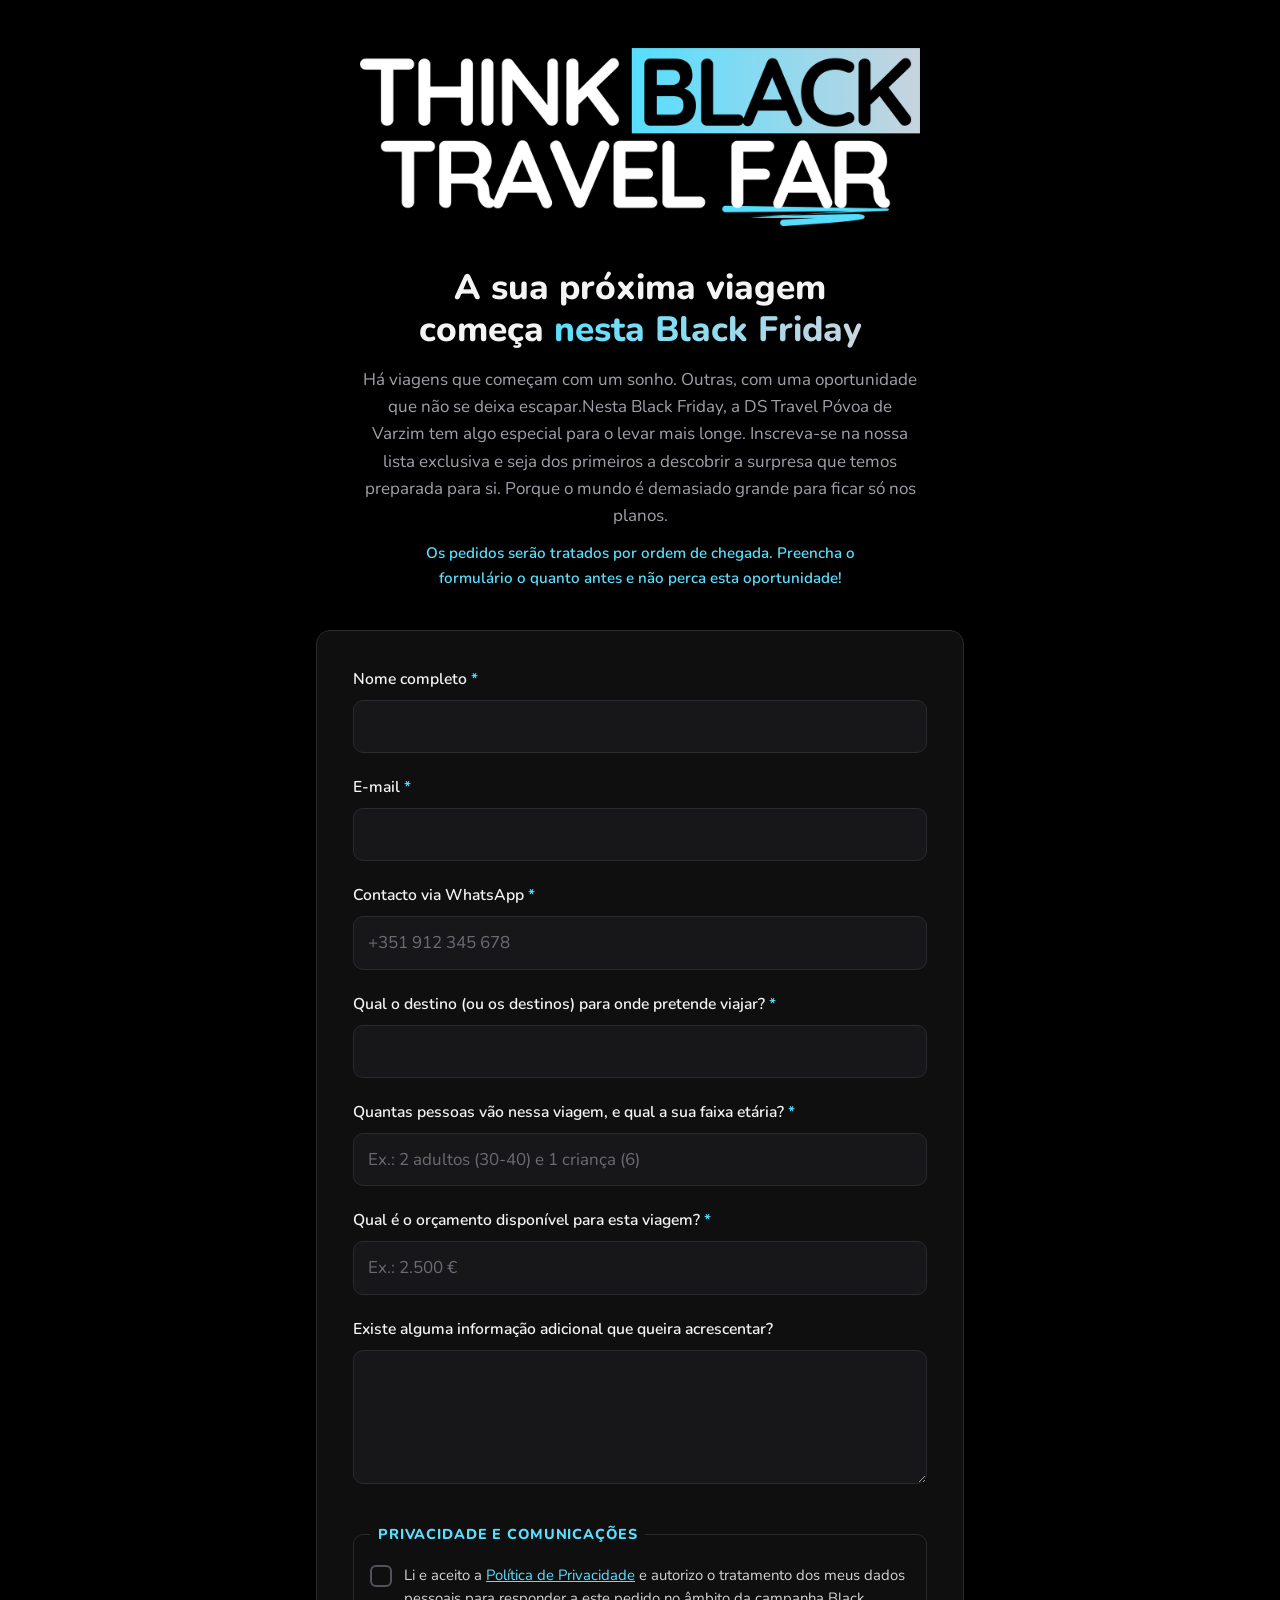
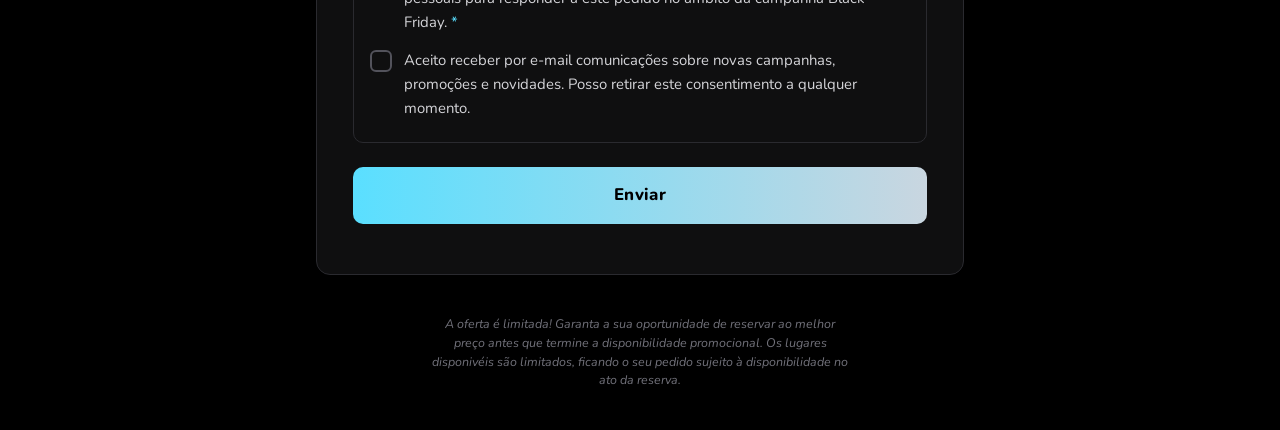
==== index.html @ 7b6ffd23 "Mod" ====
<!doctype html>
<html lang="pt-PT">
<head>
  <meta charset="utf-8">
  <meta name="viewport" content="width=device-width, initial-scale=1">
  <title>Black Friday | Think Black Travel Far</title>
  <meta name="description" content="Campanha Black Friday — diga-nos para onde quer viajar e receba uma proposta à sua medida.">
  <link rel="preconnect" href="https://fonts.googleapis.com">
  <link rel="preconnect" href="https://fonts.gstatic.com" crossorigin>
  <link href="https://fonts.googleapis.com/css2?family=Nunito:ital,wght@0,400;0,600;0,800;1,400&display=swap" rel="stylesheet">
  <link rel="stylesheet" href="styles.css">
</head>
<body>

  <main class="page">

    <!-- 1. TOPO: IMAGEM CENTRADA -->
    <header class="hero">
      <img src="logo.png" alt="Think Black Travel Far" class="hero__logo" width="1400" height="444">
    </header>

    <!-- 2. BLOCO DE TEXTO -->
    <section class="intro">
      <h1 class="intro__title">A sua próxima viagem começa <span class="hl">nesta Black Friday</span></h1>
      <p>
        Há viagens que começam com um sonho. Outras, com uma oportunidade que não se deixa escapar.Nesta Black Friday, 
        a DS Travel Póvoa de Varzim tem algo especial para o levar mais longe. Inscreva-se na nossa lista exclusiva e 
        seja dos primeiros a descobrir a surpresa que temos preparada para si.
        Porque o mundo é demasiado grande para ficar só nos planos.
      </p>
      <p class="intro__note">Os pedidos serão tratados por ordem de chegada. Preencha o formulário o quanto antes e não perca esta oportunidade!</p>
    </section>

    <!-- 3. FORMULÁRIO -->
    <section class="form-wrap" aria-labelledby="form-title">
      <h2 id="form-title" class="sr-only">Formulário de participação</h2>

      <form id="bf-form" novalidate>

        <div class="field">
          <label for="nome">Nome completo <span class="req" aria-hidden="true">*</span></label>
          <input id="nome" name="nome" type="text" autocomplete="name" required maxlength="120">
          <p class="error" data-for="nome"></p>
        </div>

        <div class="field">
          <label for="email">E-mail <span class="req" aria-hidden="true">*</span></label>
          <input id="email" name="email" type="email" autocomplete="email" required maxlength="160">
          <p class="error" data-for="email"></p>
        </div>

        <div class="field">
          <label for="whatsapp">Contacto via WhatsApp <span class="req" aria-hidden="true">*</span></label>
          <input id="whatsapp" name="whatsapp" type="tel" autocomplete="tel" inputmode="tel"
                 placeholder="+351 912 345 678" required maxlength="25">
          <p class="error" data-for="whatsapp"></p>
        </div>

        <div class="field">
          <label for="destino">Qual o destino (ou os destinos) para onde pretende viajar? <span class="req" aria-hidden="true">*</span></label>
          <input id="destino" name="destino" type="text" required maxlength="300">
          <p class="error" data-for="destino"></p>
        </div>

        <div class="field">
          <label for="pessoas">Quantas pessoas vão nessa viagem, e qual a sua faixa etária? <span class="req" aria-hidden="true">*</span></label>
          <input id="pessoas" name="pessoas" type="text" placeholder="Ex.: 2 adultos (30-40) e 1 criança (6)" required maxlength="300">
          <p class="error" data-for="pessoas"></p>
        </div>

        <div class="field">
          <label for="orcamento">Qual é o orçamento disponível para esta viagem? <span class="req" aria-hidden="true">*</span></label>
          <input id="orcamento" name="orcamento" type="text" placeholder="Ex.: 2.500 €" required maxlength="100">
          <p class="error" data-for="orcamento"></p>
        </div>

        <div class="field">
          <label for="info">Existe alguma informação adicional que queira acrescentar?</label>
          <textarea id="info" name="info" rows="4" maxlength="2000"></textarea>
        </div>

        <!-- CONSENTIMENTOS -->
        <fieldset class="consent">
          <legend>Privacidade e comunicações</legend>

          <!-- O texto destes dois blocos é o que fica registado no comprovativo PDF.
               Se o alterar, suba CONSENT_VERSION no script.js e no Code.gs. -->
          <label class="check">
            <input type="checkbox" id="privacidade" name="privacidade" required>
            <span class="check__box" aria-hidden="true"></span>
            <span class="check__text" id="txt-privacidade">
              Li e aceito a <a href="POLITICA_PRIVACIDADE_URL" target="_blank" rel="noopener">Política de Privacidade</a>
              e autorizo o tratamento dos meus dados pessoais para responder a este pedido no âmbito da campanha Black Friday.
              <span class="req" aria-hidden="true">*</span>
            </span>
          </label>
          <p class="error" data-for="privacidade"></p>

          <label class="check">
            <input type="checkbox" id="marketing" name="marketing">
            <span class="check__box" aria-hidden="true"></span>
            <span class="check__text" id="txt-marketing">
              Aceito receber por e-mail comunicações sobre novas campanhas, promoções e novidades.
              Posso retirar este consentimento a qualquer momento.
            </span>
          </label>
        </fieldset>

        <!-- Honeypot anti-spam: invisível para pessoas, os bots preenchem -->
        <div class="hp" aria-hidden="true">
          <label for="website">Website</label>
          <input id="website" name="website" type="text" tabindex="-1" autocomplete="off">
        </div>

        <button type="submit" class="btn" id="submit-btn">
          <span class="btn__label">Enviar</span>
          <span class="btn__spinner" aria-hidden="true"></span>
        </button>

        <p class="form-status" id="form-status" role="status" aria-live="polite"></p>
      </form>

      <div class="success" id="success" hidden>
        <h2>Obrigado pela sua participação!</h2>
        <p>Recebemos o seu pedido. Enviámos um e-mail de confirmação para <strong id="success-email"></strong>.</p>
        <p>A nossa equipa vai entrar em contacto consigo em breve.</p>
      </div>
    </section>

    <!-- 4. DISCLAIMER -->
    <footer class="disclaimer">
      <p>
        A oferta é limitada! Garanta a sua oportunidade de reservar ao melhor preço antes que termine 
        a disponibilidade promocional. Os lugares disponivéis são limitados, ficando o seu pedido sujeito à 
        disponibilidade no ato da reserva.
      </p>
    </footer>

  </main>

  <script src="script.js"></script>
</body>
</html>
---- styles.css ----
:root {
  --bg: #000000;
  --surface: #0f0f10;
  --surface-2: #17171a;
  --border: #2a2a2f;
  --text: #f4f4f5;
  --muted: #a1a1aa;
  --accent: #5ADFFF;          /* azul do logo */
  --accent-2: #c9d6e0;        /* fim do gradiente do logo */
  --error: #ff6b6b;
  --radius: 14px;
  --maxw: 680px;
}

* { box-sizing: border-box; }

html { -webkit-text-size-adjust: 100%; }

body {
  margin: 0;
  background: var(--bg);
  color: var(--text);
  font-family: "Nunito", system-ui, -apple-system, "Segoe UI", Roboto, sans-serif;
  font-size: 17px;
  line-height: 1.6;
  -webkit-font-smoothing: antialiased;
}

.page {
  max-width: var(--maxw);
  margin: 0 auto;
  padding: 48px 16px 40px;
}

/* ---------- 1. Hero ---------- */
.hero { text-align: center; margin-bottom: 40px; }
.hero__logo {
  display: block;
  width: 100%;
  max-width: 560px;
  height: auto;
  margin: 0 auto;
}

/* ---------- 2. Intro ---------- */
.intro { text-align: center; margin-bottom: 40px; }
.intro__title {
  font-size: clamp(1.6rem, 4.5vw, 2.2rem);
  line-height: 1.2;
  font-weight: 800;
  margin: 0 0 16px;
  text-wrap: balance;
}
.hl {
  background: linear-gradient(90deg, var(--accent), var(--accent-2));
  -webkit-background-clip: text;
  background-clip: text;
  color: transparent;
}
.intro p { color: var(--muted); margin: 0 auto 12px; max-width: 56ch; }
.intro__note { font-size: .95rem; color: var(--accent) !important; font-weight: 600; }

/* ---------- 3. Form ---------- */
.form-wrap {
  background: var(--surface);
  border: 1px solid var(--border);
  border-radius: var(--radius);
  padding: 28px 20px;
}
@media (min-width: 600px) { .form-wrap { padding: 36px 36px; } }

.field { margin-bottom: 22px; }
.field label {
  display: block;
  font-weight: 600;
  margin-bottom: 8px;
  font-size: .98rem;
}
.req { color: var(--accent); }

input[type="text"],
input[type="email"],
input[type="tel"],
textarea {
  width: 100%;
  font: inherit;
  color: var(--text);
  background: var(--surface-2);
  border: 1px solid var(--border);
  border-radius: 10px;
  padding: 12px 14px;
  transition: border-color .15s, box-shadow .15s;
}
textarea { resize: vertical; min-height: 110px; }
input::placeholder, textarea::placeholder { color: #6b6b74; }
input:focus, textarea:focus {
  outline: none;
  border-color: var(--accent);
  box-shadow: 0 0 0 3px rgba(90, 223, 255, .2);
}
.field.has-error input,
.field.has-error textarea { border-color: var(--error); }

.error {
  color: var(--error);
  font-size: .85rem;
  margin: 6px 0 0;
  min-height: 0;
}
.error:empty { display: none; }

/* Consentimentos */
.consent {
  border: 1px solid var(--border);
  border-radius: 10px;
  padding: 18px 16px 8px;
  margin: 30px 0 24px;
}
.consent legend {
  padding: 0 8px;
  font-weight: 800;
  font-size: .9rem;
  text-transform: uppercase;
  letter-spacing: .06em;
  color: var(--accent);
}

.check {
  position: relative;
  display: grid;
  grid-template-columns: 22px 1fr;
  gap: 12px;
  align-items: start;
  margin-bottom: 14px;
  cursor: pointer;
  font-size: .93rem;
  color: #d4d4d8;
}
.check input {
  position: absolute;
  opacity: 0;
  width: 22px; height: 22px;
  margin: 0;
  cursor: pointer;
}
.check__box {
  width: 22px; height: 22px;
  border: 2px solid #52525b;
  border-radius: 6px;
  margin-top: 1px;
  display: grid;
  place-items: center;
  transition: background .15s, border-color .15s;
}
.check__box::after {
  content: "";
  width: 6px; height: 11px;
  border: solid #000;
  border-width: 0 2.5px 2.5px 0;
  transform: rotate(45deg) translate(-1px, -1px);
  opacity: 0;
}
.check input:checked + .check__box { background: var(--accent); border-color: var(--accent); }
.check input:checked + .check__box::after { opacity: 1; }
.check input:focus-visible + .check__box { box-shadow: 0 0 0 3px rgba(90, 223, 255, .35); }
.check a { color: var(--accent); }
.consent .error { margin: -6px 0 12px 34px; }

/* Honeypot */
.hp { position: absolute; left: -9999px; width: 1px; height: 1px; overflow: hidden; }

/* Botão */
.btn {
  width: 100%;
  font: inherit;
  font-weight: 800;
  font-size: 1.05rem;
  letter-spacing: .02em;
  color: #000;
  background: linear-gradient(90deg, var(--accent), var(--accent-2));
  border: 0;
  border-radius: 10px;
  padding: 15px 20px;
  cursor: pointer;
  display: inline-flex;
  align-items: center;
  justify-content: center;
  gap: 10px;
  transition: transform .1s, filter .15s;
}
.btn:hover { filter: brightness(1.08); }
.btn:active { transform: translateY(1px); }
.btn:disabled { opacity: .6; cursor: progress; }
.btn__spinner {
  display: none;
  width: 18px; height: 18px;
  border: 2.5px solid rgba(0,0,0,.25);
  border-top-color: #000;
  border-radius: 50%;
  animation: spin .7s linear infinite;
}
.btn.is-loading .btn__spinner { display: inline-block; }
@keyframes spin { to { transform: rotate(360deg); } }

.form-status { margin: 14px 0 0; font-size: .92rem; text-align: center; }
.form-status.is-error { color: var(--error); }

/* Sucesso */
.success { text-align: center; padding: 20px 0; }
.success h2 { margin: 0 0 12px; font-size: 1.5rem; color: var(--accent); }
.success p { color: #d4d4d8; margin: 0 0 8px; }

/* ---------- 4. Disclaimer ---------- */
.disclaimer {
  margin-top: 40px;
  text-align: center;
}
.disclaimer p {
  font-size: .78rem;
  font-style: italic;
  line-height: 1.5;
  color: #71717a;
  margin: 0 auto;
  max-width: 60ch;
}

.sr-only {
  position: absolute; width: 1px; height: 1px; padding: 0; margin: -1px;
  overflow: hidden; clip: rect(0,0,0,0); white-space: nowrap; border: 0;
}

@media (prefers-reduced-motion: reduce) {
  * { transition: none !important; animation: none !important; }
}
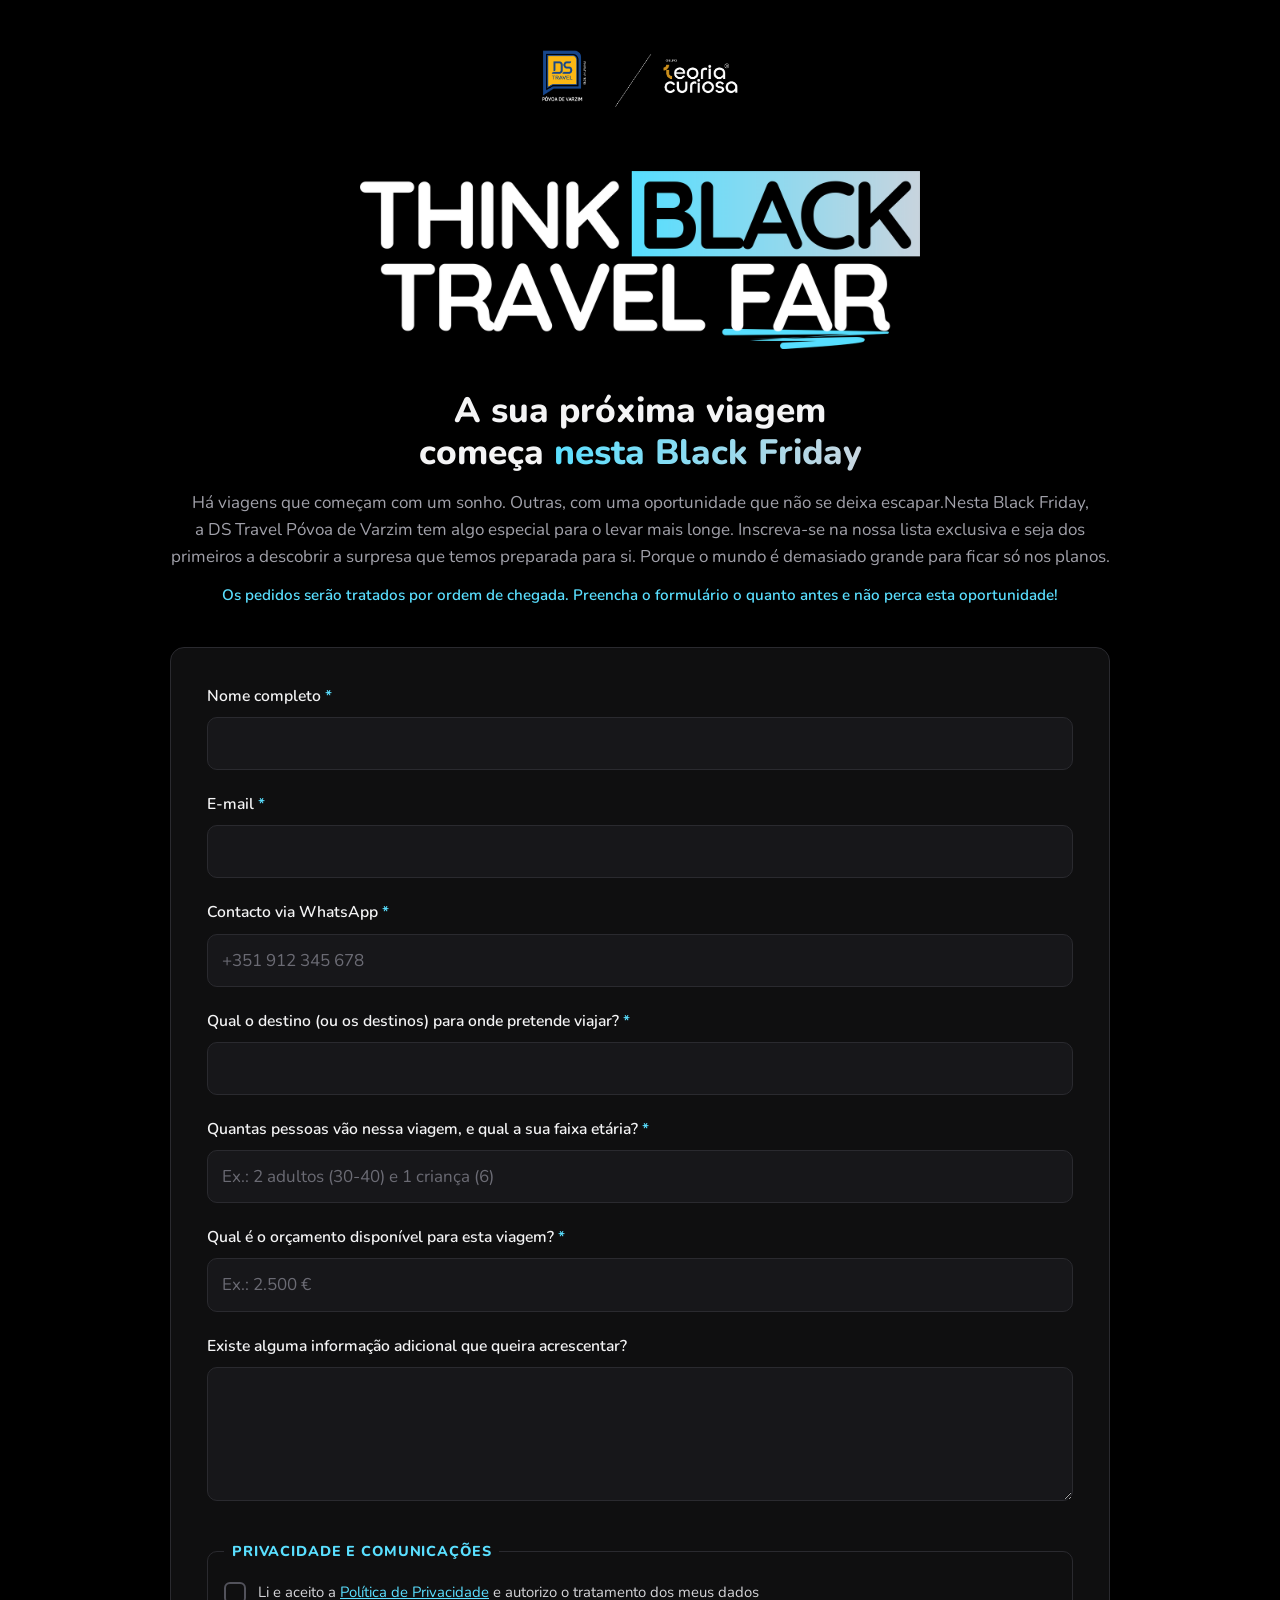
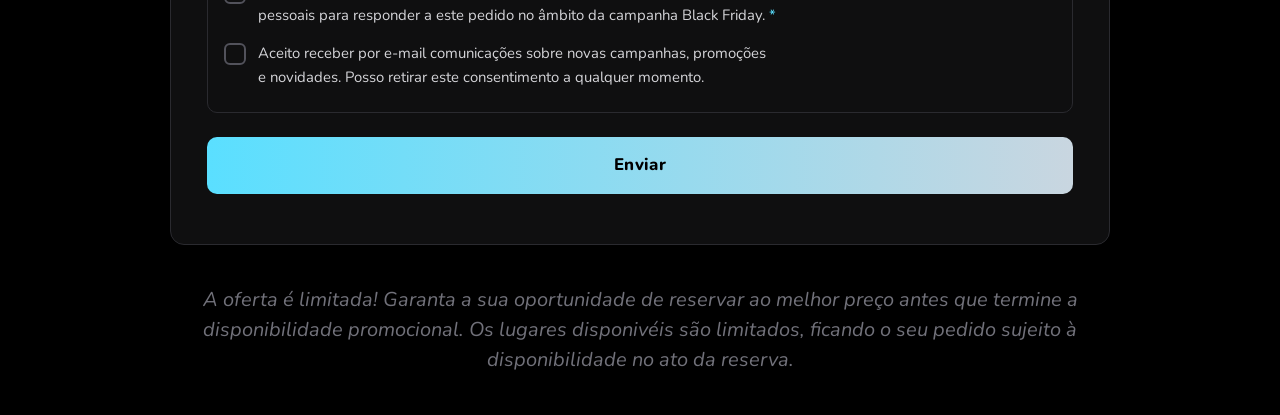
==== commit faa844c0: "Modify" ====
--- a/index.html
+++ b/index.html
@@ -16,13 +16,14 @@
 
     <!-- 1. TOPO: IMAGEM CENTRADA -->
     <header class="hero">
-      <img src="logo.png" alt="Think Black Travel Far" class="hero__logo" width="1400" height="444">
+      <img src="Elementos%20p%20Reels%20.png" alt="DS Travel" class="hero__top">
+      <img src="logo.png"alt="Think Black Travel Far" class="hero__logo" width="1400" height="444">
     </header>
 
     <!-- 2. BLOCO DE TEXTO -->
     <section class="intro">
       <h1 class="intro__title">A sua próxima viagem começa <span class="hl">nesta Black Friday</span></h1>
-      <p>
+      <p class="intro__text">
         Há viagens que começam com um sonho. Outras, com uma oportunidade que não se deixa escapar.Nesta Black Friday, 
         a DS Travel Póvoa de Varzim tem algo especial para o levar mais longe. Inscreva-se na nossa lista exclusiva e 
         seja dos primeiros a descobrir a surpresa que temos preparada para si.
--- a/styles.css
+++ b/styles.css
@@ -34,6 +34,13 @@
 
 /* ---------- 1. Hero ---------- */
 .hero { text-align: center; margin-bottom: 40px; }
+.hero__top {
+  display: block;
+  width: 100%;
+  max-width: 200px;
+  height: auto;
+  margin: 0 auto 64px;
+}
 .hero__logo {
   display: block;
   width: 100%;
@@ -58,6 +65,17 @@
   color: transparent;
 }
 .intro p { color: var(--muted); margin: 0 auto 12px; max-width: 56ch; }
+/* parágrafo principal: mais largo que a coluna, para ocupar menos linhas */
+.intro p.intro__text,
+.intro p.intro__note,
+.form-wrap {
+  max-width: none;
+  width: min(940px, calc(100vw - 32px));
+  margin-left: 50%;
+  margin-right: 0;
+  transform: translateX(-50%);
+  text-wrap: balance;
+}
 .intro__note { font-size: .95rem; color: var(--accent) !important; font-weight: 600; }
 
 /* ---------- 3. Form ---------- */
@@ -216,12 +234,14 @@
   text-align: center;
 }
 .disclaimer p {
-  font-size: .78rem;
+  font-size: 20px;
   font-style: italic;
   line-height: 1.5;
   color: #71717a;
-  margin: 0 auto;
-  max-width: 60ch;
+  margin: 0 0 0 50%;
+  max-width: none;
+  width: min(940px, calc(100vw - 32px));
+  transform: translateX(-50%);
 }
 
 .sr-only {
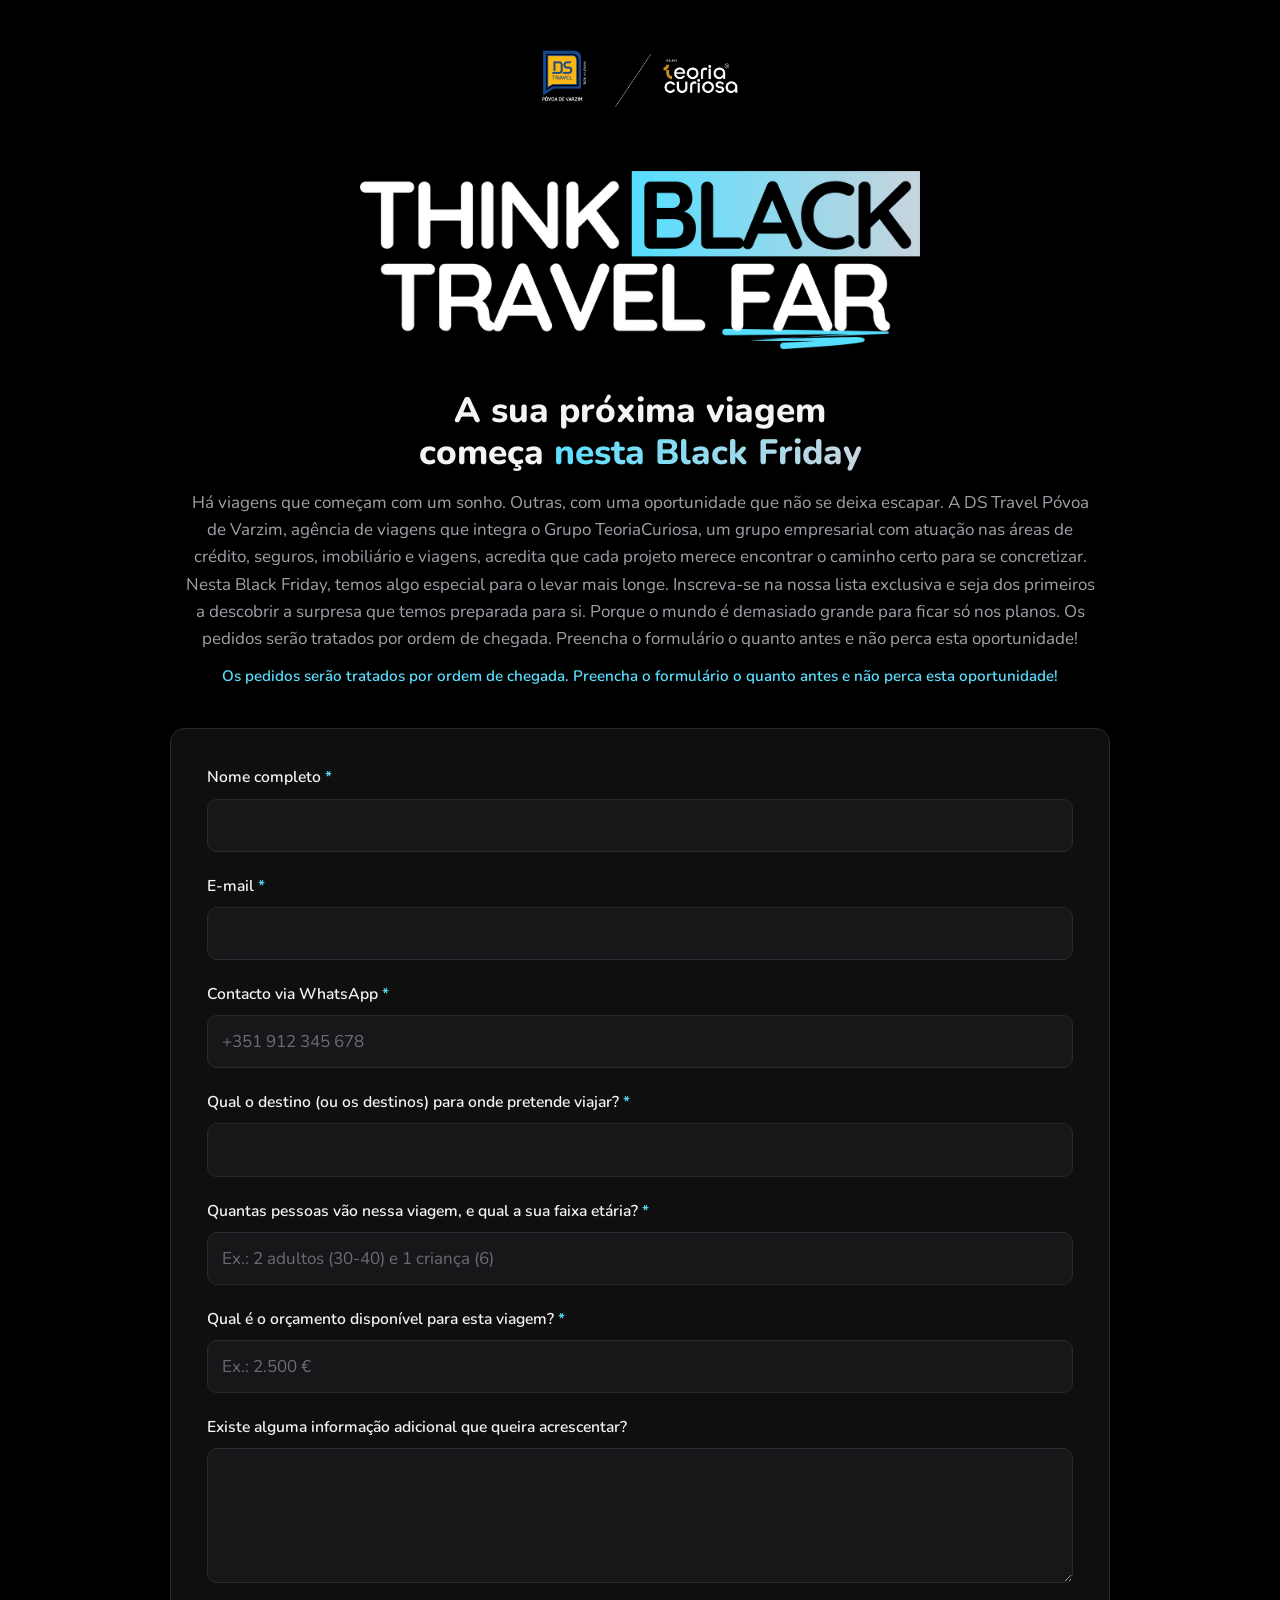
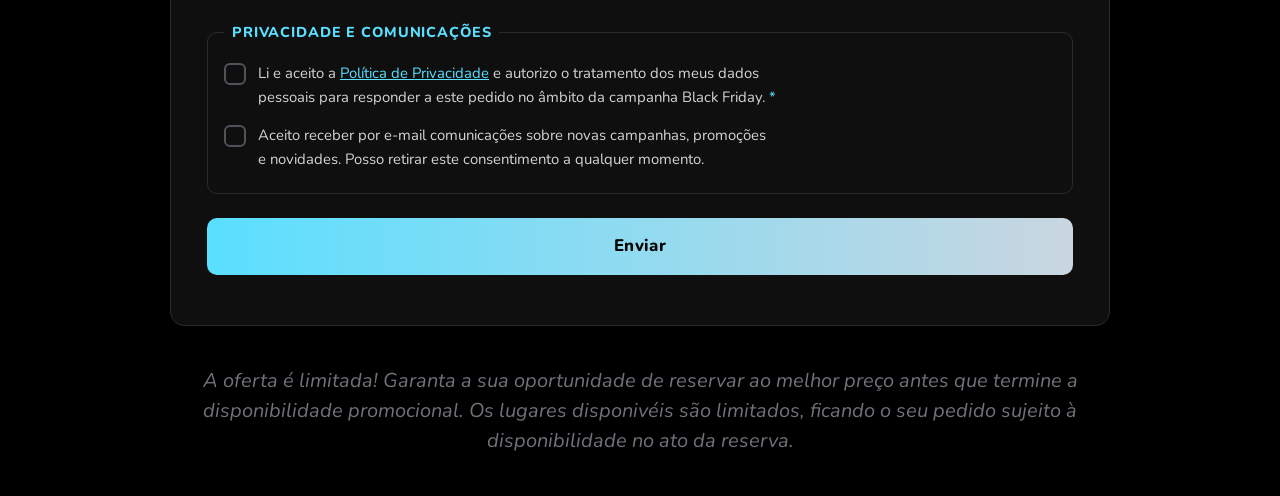
==== commit 3afde656: "Modify text" ====
--- a/index.html
+++ b/index.html
@@ -17,17 +17,18 @@
     <!-- 1. TOPO: IMAGEM CENTRADA -->
     <header class="hero">
       <img src="Elementos%20p%20Reels%20.png" alt="DS Travel" class="hero__top">
-      <img src="logo.png"alt="Think Black Travel Far" class="hero__logo" width="1400" height="444">
+      <img src="logo.png" alt="Think Black Travel Far" class="hero__logo" width="1400" height="444">
     </header>
 
     <!-- 2. BLOCO DE TEXTO -->
     <section class="intro">
       <h1 class="intro__title">A sua próxima viagem começa <span class="hl">nesta Black Friday</span></h1>
       <p class="intro__text">
-        Há viagens que começam com um sonho. Outras, com uma oportunidade que não se deixa escapar.Nesta Black Friday, 
-        a DS Travel Póvoa de Varzim tem algo especial para o levar mais longe. Inscreva-se na nossa lista exclusiva e 
-        seja dos primeiros a descobrir a surpresa que temos preparada para si.
-        Porque o mundo é demasiado grande para ficar só nos planos.
+       Há viagens que começam com um sonho. Outras, com uma oportunidade que não se deixa escapar.
+       A DS Travel Póvoa de Varzim, agência de viagens que integra o Grupo TeoriaCuriosa, um grupo empresarial com atuação nas áreas de crédito, seguros, imobiliário e viagens, acredita que cada projeto merece encontrar o caminho certo para se concretizar.
+       Nesta Black Friday, temos algo especial para o levar mais longe. Inscreva-se na nossa lista exclusiva e seja dos primeiros a descobrir a surpresa que temos preparada para si.
+       Porque o mundo é demasiado grande para ficar só nos planos.
+       Os pedidos serão tratados por ordem de chegada. Preencha o formulário o quanto antes e não perca esta oportunidade!
       </p>
       <p class="intro__note">Os pedidos serão tratados por ordem de chegada. Preencha o formulário o quanto antes e não perca esta oportunidade!</p>
     </section>
@@ -90,7 +91,7 @@
             <input type="checkbox" id="privacidade" name="privacidade" required>
             <span class="check__box" aria-hidden="true"></span>
             <span class="check__text" id="txt-privacidade">
-              Li e aceito a <a href="POLITICA_PRIVACIDADE_URL" target="_blank" rel="noopener">Política de Privacidade</a>
+              Li e aceito a <a href="privacidade.html" target="_blank" rel="noopener">Política de Privacidade</a>
               e autorizo o tratamento dos meus dados pessoais para responder a este pedido no âmbito da campanha Black Friday.
               <span class="req" aria-hidden="true">*</span>
             </span>
@@ -122,7 +123,7 @@
       </form>
 
       <div class="success" id="success" hidden>
-        <h2>Obrigado pela sua participação!</h2>
+        <h2>Obrigado pela sua inscrição! </h2>
         <p>Recebemos o seu pedido. Enviámos um e-mail de confirmação para <strong id="success-email"></strong>.</p>
         <p>A nossa equipa vai entrar em contacto consigo em breve.</p>
       </div>
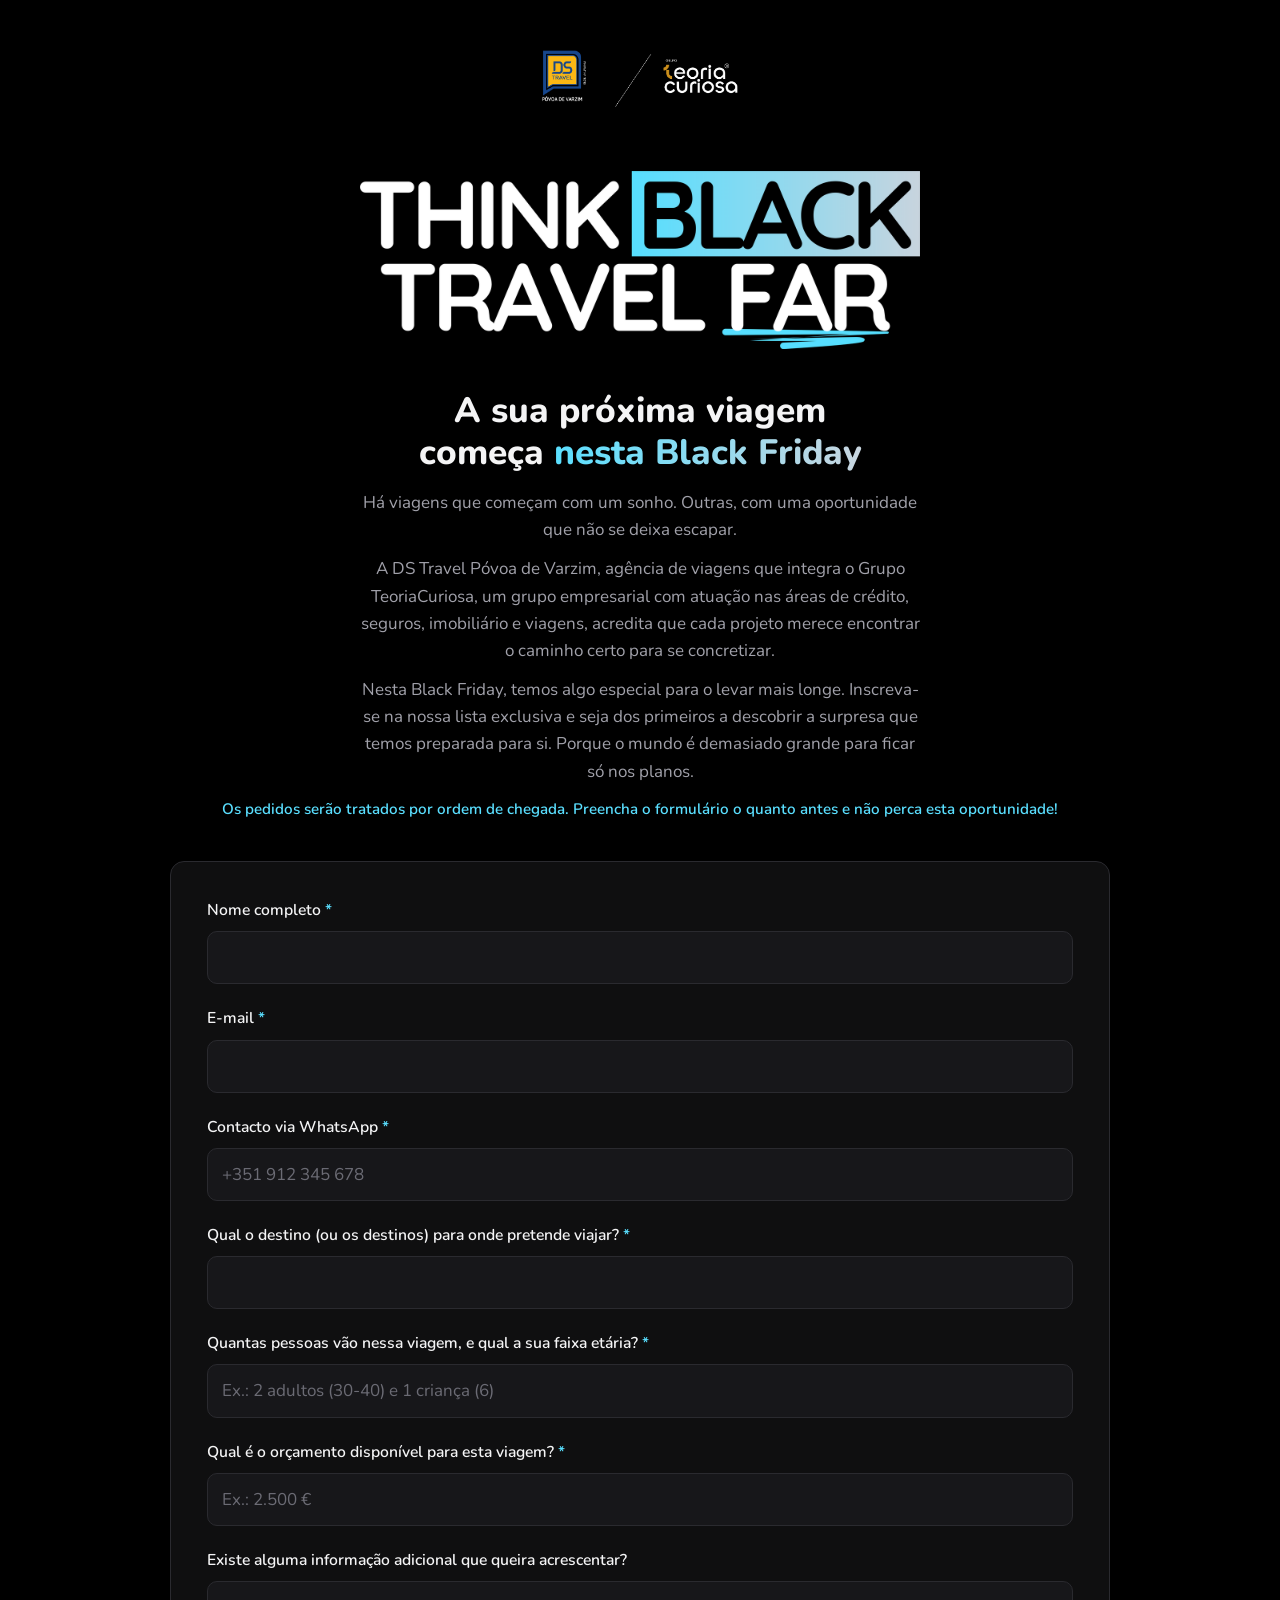
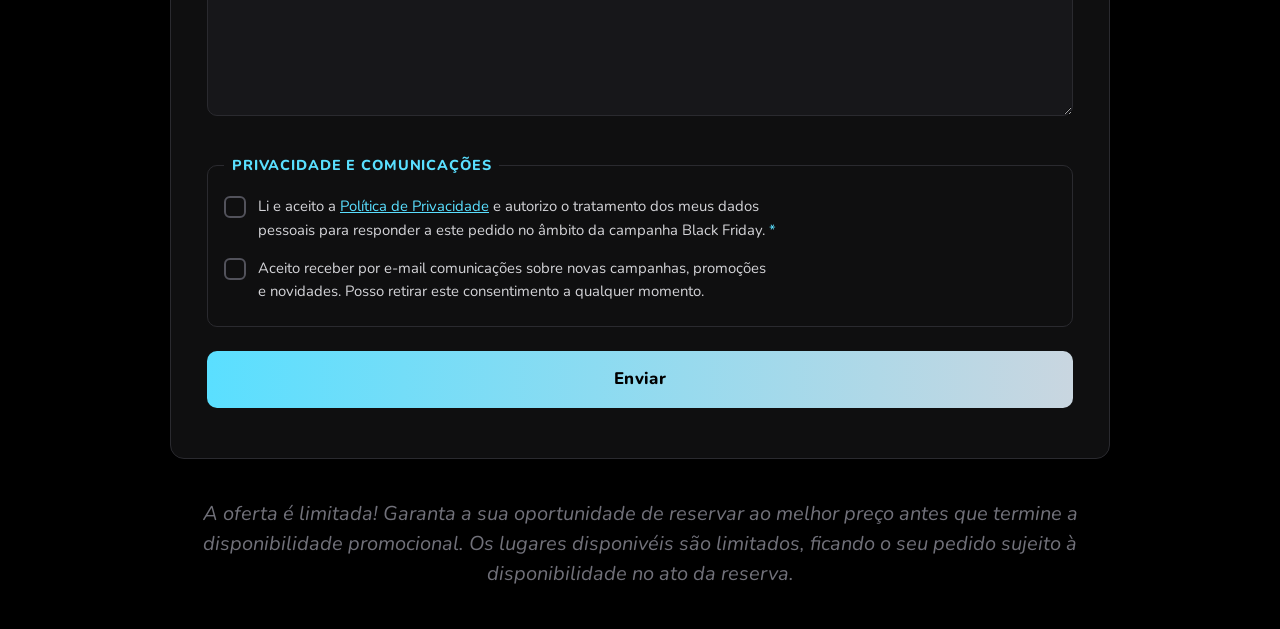
==== commit 1e1ca26a: "Modify text" ====
--- a/index.html
+++ b/index.html
@@ -24,11 +24,17 @@
     <section class="intro">
       <h1 class="intro__title">A sua próxima viagem começa <span class="hl">nesta Black Friday</span></h1>
       <p class="intro__text">
-       Há viagens que começam com um sonho. Outras, com uma oportunidade que não se deixa escapar.
-       A DS Travel Póvoa de Varzim, agência de viagens que integra o Grupo TeoriaCuriosa, um grupo empresarial com atuação nas áreas de crédito, seguros, imobiliário e viagens, acredita que cada projeto merece encontrar o caminho certo para se concretizar.
-       Nesta Black Friday, temos algo especial para o levar mais longe. Inscreva-se na nossa lista exclusiva e seja dos primeiros a descobrir a surpresa que temos preparada para si.
-       Porque o mundo é demasiado grande para ficar só nos planos.
-       Os pedidos serão tratados por ordem de chegada. Preencha o formulário o quanto antes e não perca esta oportunidade!
+       <p>
+          Há viagens que começam com um sonho. Outras, com uma oportunidade que não se deixa escapar.
+       </p>
+       <p>
+        A DS Travel Póvoa de Varzim, agência de viagens que integra o Grupo TeoriaCuriosa, 
+        um grupo empresarial com atuação nas áreas de crédito, seguros, imobiliário e viagens, acredita que cada projeto merece encontrar o caminho certo para se concretizar.
+       </p>
+       <p>
+          Nesta Black Friday, temos algo especial para o levar mais longe. Inscreva-se na nossa lista exclusiva e seja dos primeiros a descobrir a surpresa que temos preparada para si.
+          Porque o mundo é demasiado grande para ficar só nos planos.
+       </p>
       </p>
       <p class="intro__note">Os pedidos serão tratados por ordem de chegada. Preencha o formulário o quanto antes e não perca esta oportunidade!</p>
     </section>
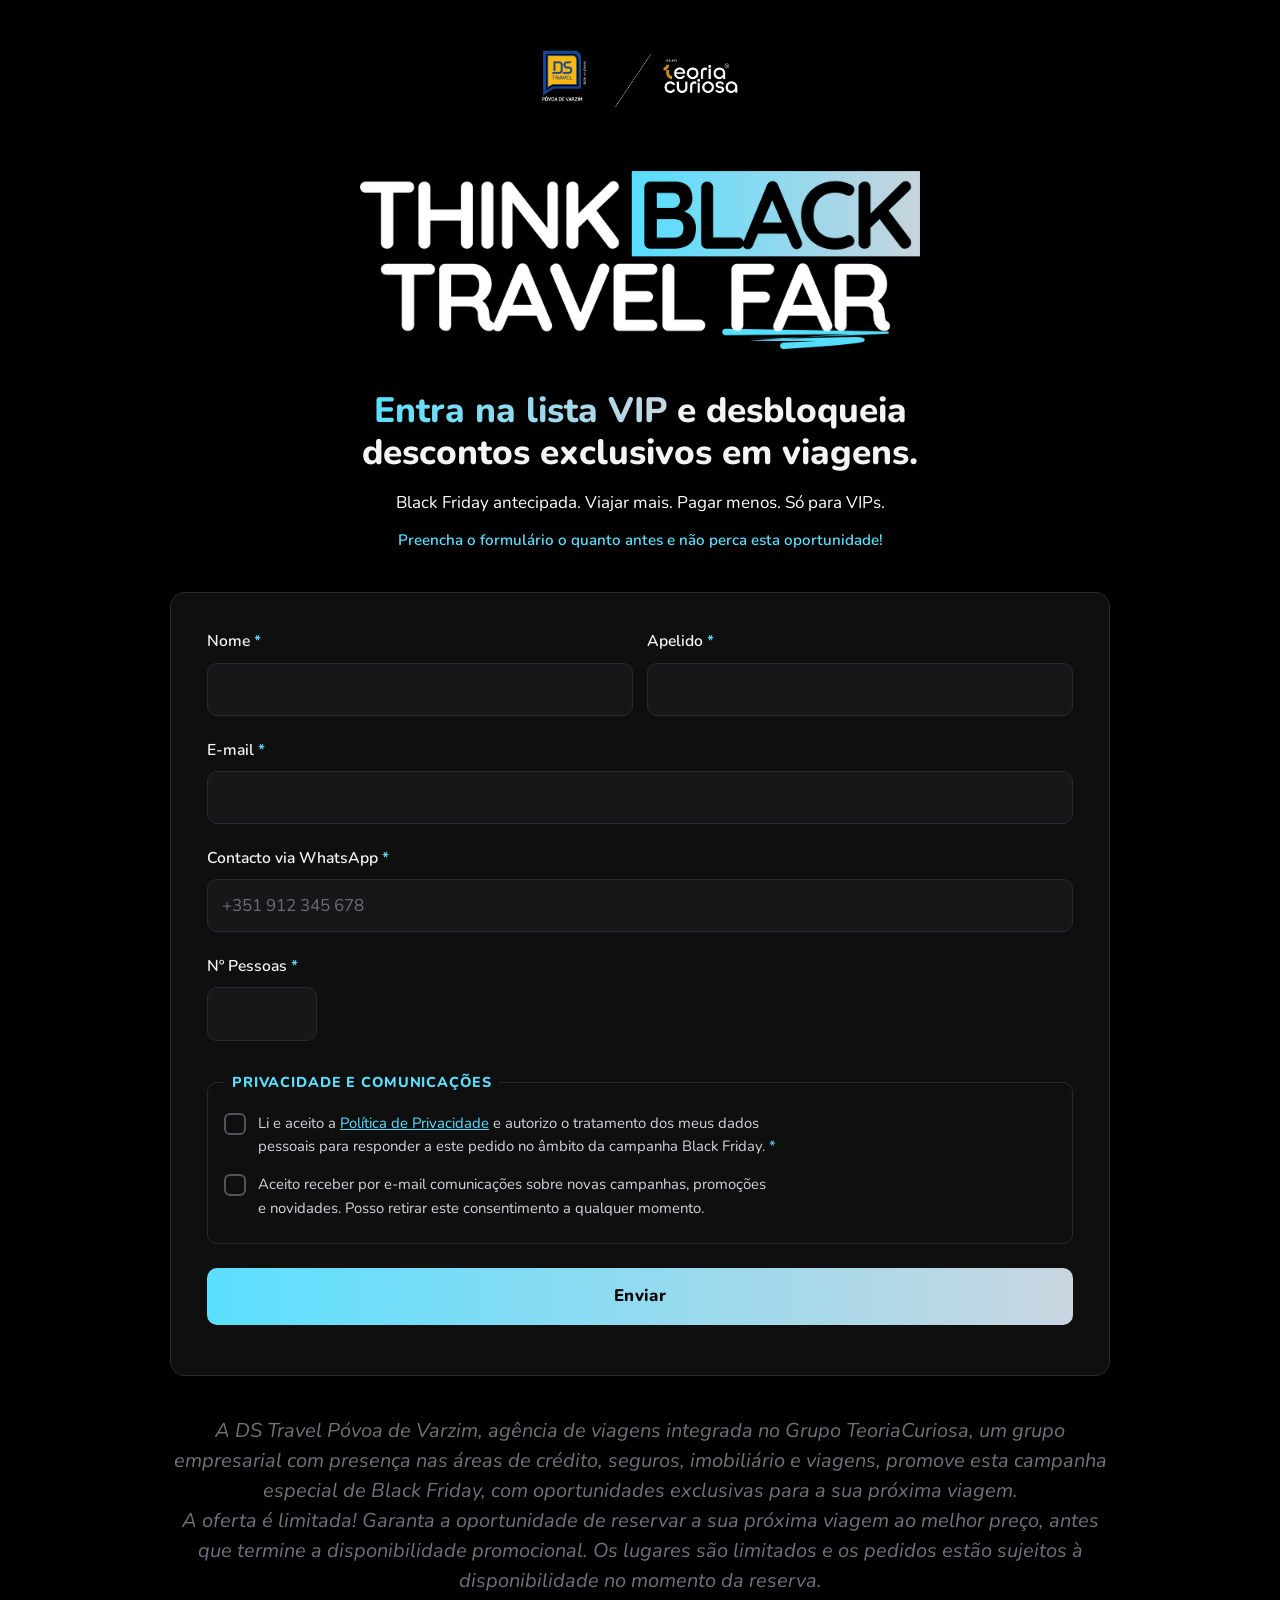
==== commit 75609bb6: "Modify" ====
--- a/index.html
+++ b/index.html
@@ -22,21 +22,11 @@
 
     <!-- 2. BLOCO DE TEXTO -->
     <section class="intro">
-      <h1 class="intro__title">A sua próxima viagem começa <span class="hl">nesta Black Friday</span></h1>
+      <h1 class="intro__title"><span class="hl">Entra na lista VIP</span> e desbloqueia descontos exclusivos em viagens.</h1>
       <p class="intro__text">
-       <p>
-          Há viagens que começam com um sonho. Outras, com uma oportunidade que não se deixa escapar.
-       </p>
-       <p>
-        A DS Travel Póvoa de Varzim, agência de viagens que integra o Grupo TeoriaCuriosa, 
-        um grupo empresarial com atuação nas áreas de crédito, seguros, imobiliário e viagens, acredita que cada projeto merece encontrar o caminho certo para se concretizar.
-       </p>
-       <p>
-          Nesta Black Friday, temos algo especial para o levar mais longe. Inscreva-se na nossa lista exclusiva e seja dos primeiros a descobrir a surpresa que temos preparada para si.
-          Porque o mundo é demasiado grande para ficar só nos planos.
-       </p>
+          Black Friday antecipada. Viajar mais. Pagar menos. Só para VIPs.
       </p>
-      <p class="intro__note">Os pedidos serão tratados por ordem de chegada. Preencha o formulário o quanto antes e não perca esta oportunidade!</p>
+      <p class="intro__note">Preencha o formulário o quanto antes e não perca esta oportunidade!</p>
     </section>
 
     <!-- 3. FORMULÁRIO -->
@@ -45,10 +35,18 @@
 
       <form id="bf-form" novalidate>
 
-        <div class="field">
-          <label for="nome">Nome completo <span class="req" aria-hidden="true">*</span></label>
-          <input id="nome" name="nome" type="text" autocomplete="name" required maxlength="120">
-          <p class="error" data-for="nome"></p>
+        <div class="row">
+          <div class="field">
+            <label for="nome">Nome <span class="req" aria-hidden="true">*</span></label>
+            <input id="nome" name="nome" type="text" autocomplete="given-name" required maxlength="60">
+            <p class="error" data-for="nome"></p>
+          </div>
+
+          <div class="field">
+            <label for="apelido">Apelido <span class="req" aria-hidden="true">*</span></label>
+            <input id="apelido" name="apelido" type="text" autocomplete="family-name" required maxlength="60">
+            <p class="error" data-for="apelido"></p>
+          </div>
         </div>
 
         <div class="field">
@@ -64,27 +62,10 @@
           <p class="error" data-for="whatsapp"></p>
         </div>
 
-        <div class="field">
-          <label for="destino">Qual o destino (ou os destinos) para onde pretende viajar? <span class="req" aria-hidden="true">*</span></label>
-          <input id="destino" name="destino" type="text" required maxlength="300">
-          <p class="error" data-for="destino"></p>
-        </div>
-
-        <div class="field">
-          <label for="pessoas">Quantas pessoas vão nessa viagem, e qual a sua faixa etária? <span class="req" aria-hidden="true">*</span></label>
-          <input id="pessoas" name="pessoas" type="text" placeholder="Ex.: 2 adultos (30-40) e 1 criança (6)" required maxlength="300">
+        <div class="field field--small">
+          <label for="pessoas">Nº Pessoas <span class="req" aria-hidden="true">*</span></label>
+          <input id="pessoas" name="pessoas" type="number" inputmode="numeric" min="1" max="99" step="1" required>
           <p class="error" data-for="pessoas"></p>
-        </div>
-
-        <div class="field">
-          <label for="orcamento">Qual é o orçamento disponível para esta viagem? <span class="req" aria-hidden="true">*</span></label>
-          <input id="orcamento" name="orcamento" type="text" placeholder="Ex.: 2.500 €" required maxlength="100">
-          <p class="error" data-for="orcamento"></p>
-        </div>
-
-        <div class="field">
-          <label for="info">Existe alguma informação adicional que queira acrescentar?</label>
-          <textarea id="info" name="info" rows="4" maxlength="2000"></textarea>
         </div>
 
         <!-- CONSENTIMENTOS -->
@@ -138,9 +119,15 @@
     <!-- 4. DISCLAIMER -->
     <footer class="disclaimer">
       <p>
-        A oferta é limitada! Garanta a sua oportunidade de reservar ao melhor preço antes que termine 
-        a disponibilidade promocional. Os lugares disponivéis são limitados, ficando o seu pedido sujeito à 
-        disponibilidade no ato da reserva.
+        A DS Travel Póvoa de Varzim, agência de viagens integrada no 
+        Grupo TeoriaCuriosa, um grupo empresarial com presença nas áreas de crédito, 
+        seguros, imobiliário e viagens, promove esta campanha especial de Black Friday, 
+        com oportunidades exclusivas para a sua próxima viagem.
+      </p>
+      <p>
+       A oferta é limitada! Garanta a oportunidade de reservar a sua próxima viagem ao 
+       melhor preço, antes que termine a disponibilidade promocional. 
+       Os lugares são limitados e os pedidos estão sujeitos à disponibilidade no momento da reserva.
       </p>
     </footer>
 
--- a/styles.css
+++ b/styles.css
@@ -64,7 +64,7 @@
   background-clip: text;
   color: transparent;
 }
-.intro p { color: var(--muted); margin: 0 auto 12px; max-width: 56ch; }
+.intro p { color: white; margin: 0 auto 12px; max-width: 56ch; }
 /* parágrafo principal: mais largo que a coluna, para ocupar menos linhas */
 .intro p.intro__text,
 .intro p.intro__note,
@@ -96,6 +96,15 @@
 }
 .req { color: var(--accent); }
 
+.row { display: grid; grid-template-columns: 1fr 1fr; gap: 14px; }
+.row .field { min-width: 0; }
+@media (max-width: 420px) { .row { gap: 10px; } }
+.field--small { max-width: 110px; }
+input[type="number"] { -moz-appearance: textfield; appearance: textfield; }
+input[type="number"]::-webkit-outer-spin-button,
+input[type="number"]::-webkit-inner-spin-button { -webkit-appearance: none; margin: 0; }
+
+input[type="number"],
 input[type="text"],
 input[type="email"],
 input[type="tel"],
